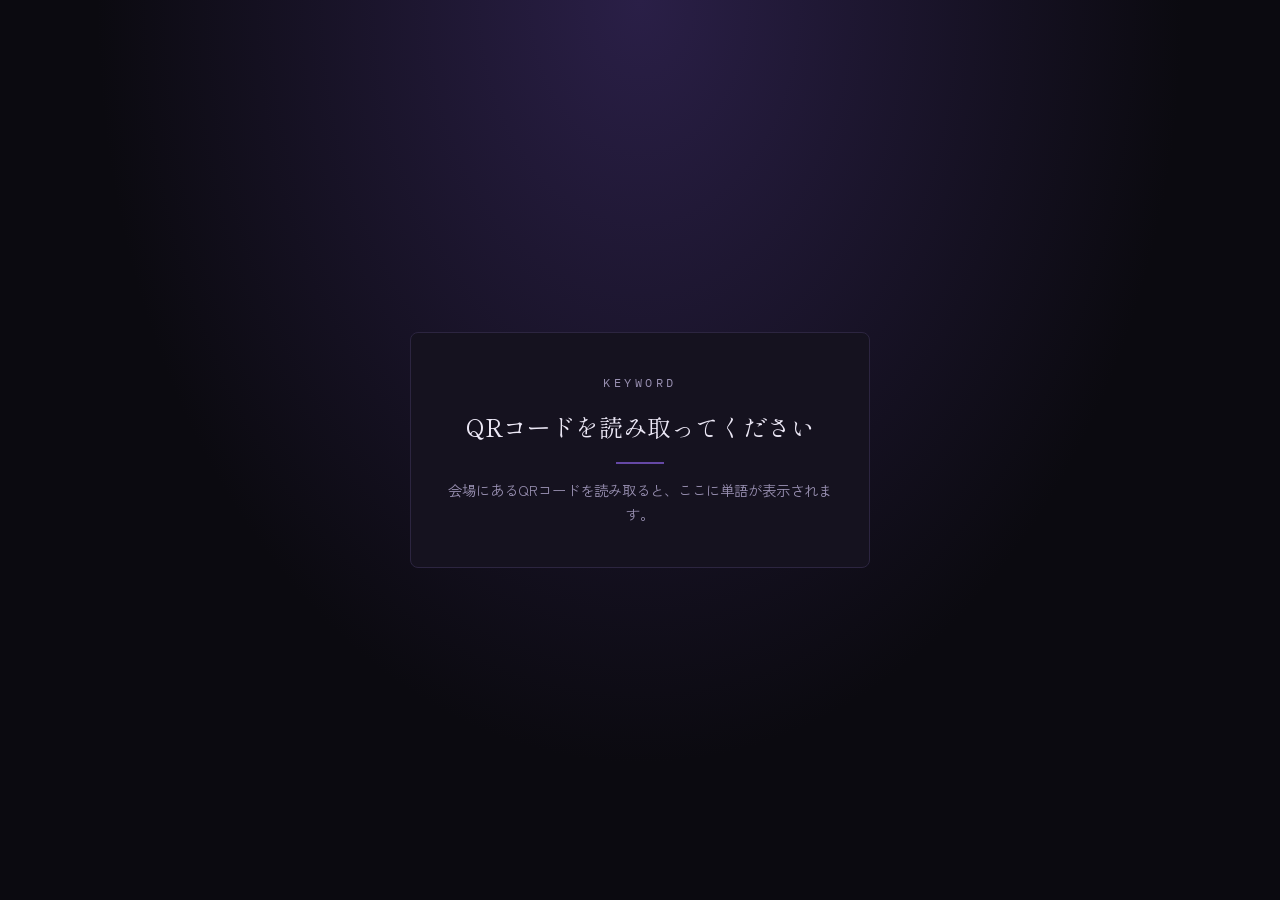
==== index.html @ 09abcf12 "QRキーワードページを追加 Co-Authored-By: Claude Opus 5.5 <noreply@anthropic.com> Claude-Session: https://claude" ====
<!doctype html>
<html lang="ja">
<head>
<meta charset="utf-8">
<meta name="viewport" content="width=device-width,initial-scale=1,viewport-fit=cover">
<meta name="robots" content="noindex">
<title>QRキーワード</title>
<link rel="stylesheet" href="https://fonts.googleapis.com/css2?family=Shippori+Mincho+B1:wght@600;800&family=Zen+Kaku+Gothic+New:wght@400;700&family=IBM+Plex+Mono:wght@500&display=swap">
<link rel="stylesheet" href="style.css">
</head>
<body>
<div class="wrap"><div class="panel"><div class="show" id="show"><span class="eyebrow">KEYWORD</span><p class="sub-t">読み込んでいます…</p></div></div></div>
<script src="crypto.js"></script>
<script>
const show = document.getElementById('show');
let config = null;
const view = (body) => { show.innerHTML = '<span class="eyebrow">KEYWORD</span>' + body; };
async function render() {
  const token = location.hash.slice(1);
  if (!token) return view('<p class="wait">QRコードを読み取ってください</p><div class="rule"></div><p class="sub-t">会場にあるQRコードを読み取ると、ここに単語が表示されます。</p>');
  if (!config) {
    try { config = await (await fetch('words.json', { cache: 'no-store' })).json(); }
    catch (e) { return view('<p class="wait ngt">読み込めませんでした</p><div class="rule"></div><p class="sub-t">通信状況を確認して、ページを読み込み直してください。</p>'); }
  }
  view('<p class="sub-t">読み込んでいます…</p>');
  const word = await MB.open(config, token);
  if (location.hash.slice(1) !== token) return;
  view(word === null
    ? '<p class="wait ngt">このQRコードは登録されていません</p><div class="rule"></div><p class="sub-t">読み取ったQRコードをもう一度確認してください。</p>'
    : `<p class="word flash">${MB.esc(word)}</p><div class="rule"></div>`);
}
window.addEventListener('hashchange', render);
render();
</script>
</body>
</html>
---- style.css ----
/* 黒地に紫の単一テーマ（謎解き解答判定と共通） */
:root{
  --bg:#0b0a10; --panel:#15121f; --line:#2c2540; --ink:#ece8f6; --muted:#9a91b3;
  --purple:#9b6dff; --purple-soft:#2a1f47; --ng:#ff6b8a; --on-purple:#0b0a10; --qr-bg:#ffffff;
  --f-display:"Shippori Mincho B1","Hiragino Mincho ProN",serif;
  --f-body:"Zen Kaku Gothic New","Hiragino Sans","Noto Sans JP",sans-serif;
  --f-mono:"IBM Plex Mono",ui-monospace,monospace;
  color-scheme:dark;
}
*{box-sizing:border-box}
html,body{min-height:100%;margin:0}
body{background:var(--bg);color:var(--ink);font-family:var(--f-body);font-size:16px;line-height:1.7;
  background-image:radial-gradient(ellipse at 50% 0%, var(--purple-soft), transparent 60%);background-repeat:no-repeat;
  padding-top:env(safe-area-inset-top,0px);padding-bottom:env(safe-area-inset-bottom,0px)}
.wrap{min-height:100vh;display:grid;place-items:center;padding-inline:16px;padding-block:32px}
.panel{width:100%;max-width:460px;background:var(--panel);border:1px solid var(--line);border-radius:8px;padding:40px 24px;display:flex;flex-direction:column;gap:22px}
.panel.wide{max-width:720px;padding:32px 24px}
.eyebrow{font-family:var(--f-mono);font-size:.72rem;letter-spacing:.3em;color:var(--muted)}
.show{text-align:center;display:flex;flex-direction:column;gap:14px;align-items:center}
.word{margin:0;font-family:var(--f-display);font-weight:800;font-size:clamp(2.2rem,11vw,3.6rem);line-height:1.25;color:var(--purple);letter-spacing:.08em;overflow-wrap:anywhere;text-wrap:balance}
.rule{width:48px;height:2px;background:var(--purple);opacity:.6}
.wait{margin:0;font-family:var(--f-display);font-size:1.5rem}
.sub-t{margin:0;color:var(--muted);font-size:.9rem}
.ngt{color:var(--ng)}
.flash{animation:flash .6s ease-out}
@keyframes flash{from{transform:scale(1.12);opacity:0;filter:blur(4px)}to{transform:scale(1);opacity:1;filter:none}}
@media (prefers-reduced-motion:reduce){.flash{animation:none}}
input{font:inherit;padding:10px 12px;border:1px solid var(--line);border-radius:6px;background:var(--bg);color:var(--ink);width:100%}
input::placeholder{color:var(--muted)}
input:focus{outline:none;border-color:var(--purple)}
button,.btn{font:inherit;font-weight:700;padding:12px 16px;border:0;border-radius:6px;background:var(--purple);color:var(--on-purple);cursor:pointer;text-decoration:none;display:inline-block}
button:hover,.btn:hover{filter:brightness(1.1)}
button:focus-visible,input:focus-visible,a:focus-visible,label.file:focus-within{outline:2px solid var(--purple);outline-offset:2px}
button.sub,a.sub,label.file{background:transparent;color:var(--muted);border:1px solid var(--line);font-weight:400;font-size:.82rem;padding:7px 11px;border-radius:6px;cursor:pointer;text-decoration:none}
button.sub:hover,a.sub:hover,label.file:hover{color:var(--ink);border-color:var(--purple)}
label.file input{display:none}
.row{display:flex;gap:8px;justify-content:center;align-items:center;flex-wrap:wrap;font-size:.85rem;color:var(--muted)}
.row.end{justify-content:flex-end}
.row.start{justify-content:flex-start}
.msg{margin:0;min-height:1.7em;text-align:center;font-size:.95rem}
.msg.ng{color:var(--ng)} .msg.ok{color:var(--purple)}
.adminhead h1{margin:0;font-family:var(--f-display);font-size:1.6rem;color:var(--purple)}
.lead{margin:0;color:var(--muted);font-size:.88rem}
.lead ol{margin:6px 0 0;padding-left:1.4em}
label.f{display:flex;flex-direction:column;gap:4px;font-size:.8rem;color:var(--muted)}
.item{border:1px solid var(--line);border-radius:6px;padding:16px;display:grid;grid-template-columns:132px 1fr;gap:16px;align-items:start}
.item .qr{width:132px;height:132px;background:var(--qr-bg);border-radius:4px;display:grid;place-items:center}
.item .qr canvas{width:120px;height:120px;image-rendering:pixelated}
.item .fields{display:flex;flex-direction:column;gap:10px;min-width:0}
.item header{display:flex;justify-content:space-between;align-items:center;gap:8px}
.item h2{margin:0;font-family:var(--f-mono);font-size:.8rem;letter-spacing:.2em;color:var(--purple)}
.url{font-family:var(--f-mono);font-size:.72rem;color:var(--muted);overflow-wrap:anywhere;user-select:all}
.empty{text-align:center;color:var(--muted);margin:0;padding:16px;border:1px dashed var(--line);border-radius:6px}
.box{border:1px solid var(--line);border-radius:6px;padding:16px;display:flex;flex-direction:column;gap:10px}
.box h3{margin:0;font-size:.95rem}
@media (max-width:520px){.item{grid-template-columns:1fr}.item .qr{justify-self:center}}
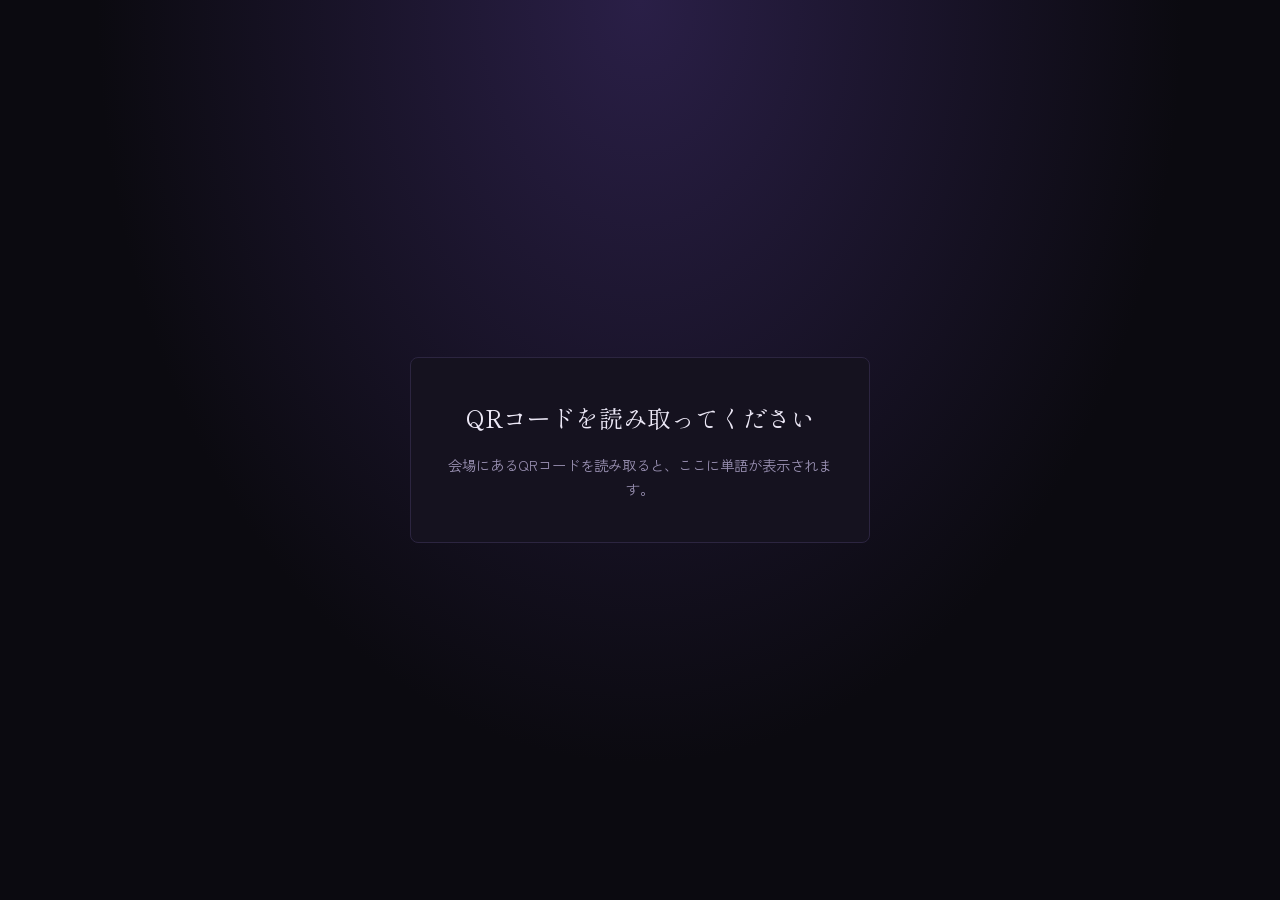
==== commit 02732ce1: "表示ページの下線とKEYWORD表記を削除 Co-Authored-By: Claude Opus 5.5 <noreply@anthropic.com> Claude-Session: https:" ====
--- a/index.html
+++ b/index.html
@@ -9,25 +9,40 @@
 <link rel="stylesheet" href="style.css">
 </head>
 <body>
-<div class="wrap"><div class="panel"><div class="show" id="show"><span class="eyebrow">KEYWORD</span><p class="sub-t">読み込んでいます…</p></div></div></div>
+<div class="wrap"><div class="panel"><div class="show" id="show"><p class="sub-t">読み込んでいます…</p></div></div></div>
 <script src="crypto.js"></script>
 <script>
 const show = document.getElementById('show');
+const hashToken = () => { const h = location.hash.slice(1); try { return decodeURIComponent(h); } catch (e) { return h; } };
 let config = null;
-const view = (body) => { show.innerHTML = '<span class="eyebrow">KEYWORD</span>' + body; };
+const view = (body) => { show.innerHTML = body; };
 async function render() {
-  const token = location.hash.slice(1);
-  if (!token) return view('<p class="wait">QRコードを読み取ってください</p><div class="rule"></div><p class="sub-t">会場にあるQRコードを読み取ると、ここに単語が表示されます。</p>');
+  const token = hashToken();
+  if (!token) return view('<p class="wait">QRコードを読み取ってください</p><p class="sub-t">会場にあるQRコードを読み取ると、ここに単語が表示されます。</p>');
   if (!config) {
     try { config = await (await fetch('words.json', { cache: 'no-store' })).json(); }
-    catch (e) { return view('<p class="wait ngt">読み込めませんでした</p><div class="rule"></div><p class="sub-t">通信状況を確認して、ページを読み込み直してください。</p>'); }
+    catch (e) { return view('<p class="wait ngt">読み込めませんでした</p><p class="sub-t">通信状況を確認して、ページを読み込み直してください。</p>'); }
   }
   view('<p class="sub-t">読み込んでいます…</p>');
-  const word = await MB.open(config, token);
-  if (location.hash.slice(1) !== token) return;
-  view(word === null
-    ? '<p class="wait ngt">このQRコードは登録されていません</p><div class="rule"></div><p class="sub-t">読み取ったQRコードをもう一度確認してください。</p>'
-    : `<p class="word flash">${MB.esc(word)}</p><div class="rule"></div>`);
+  const item = await MB.open(config, token);
+  if (hashToken() !== token) return;
+  if (item === null) return view('<p class="wait ngt">このQRコードは登録されていません</p><p class="sub-t">読み取ったQRコードをもう一度確認してください。</p>');
+  view((item.w ? `<p class="word flash">${MB.esc(item.w)}</p>` : '')
+    + (item.img ? '<div class="pic flash" id="pic"><p class="sub-t">画像を読み込んでいます…</p></div>' : ''));
+  if (!item.img) return;
+  const pic = document.getElementById('pic');
+  try {
+    const res = await fetch(item.img.f);
+    if (!res.ok) throw 0;
+    const bytes = await MB.openBytes(config.salt, token, item.img.iv, new Uint8Array(await res.arrayBuffer()));
+    if (hashToken() !== token) return;
+    const img = new Image();
+    img.alt = item.w || '画像';
+    img.src = URL.createObjectURL(new Blob([bytes], { type: item.img.type || 'image/jpeg' }));
+    pic.replaceChildren(img);
+  } catch (e) {
+    pic.innerHTML = '<p class="sub-t ngt">画像を読み込めませんでした。ページを読み込み直してください。</p>';
+  }
 }
 window.addEventListener('hashchange', render);
 render();
--- a/style.css
+++ b/style.css
@@ -19,6 +19,12 @@
 .show{text-align:center;display:flex;flex-direction:column;gap:14px;align-items:center}
 .word{margin:0;font-family:var(--f-display);font-weight:800;font-size:clamp(2.2rem,11vw,3.6rem);line-height:1.25;color:var(--purple);letter-spacing:.08em;overflow-wrap:anywhere;text-wrap:balance}
 .rule{width:48px;height:2px;background:var(--purple);opacity:.6}
+.pic{width:100%;display:grid;place-items:center}
+.pic img{display:block;max-width:100%;max-height:70vh;border-radius:6px;border:1px solid var(--line)}
+.thumb{display:flex;gap:10px;align-items:center;flex-wrap:wrap}
+.thumb img{width:72px;height:72px;object-fit:cover;border-radius:4px;border:1px solid var(--line)}
+.thumb .none{width:72px;height:72px;border:1px dashed var(--line);border-radius:4px;display:grid;place-items:center;font-size:.7rem;color:var(--muted);text-align:center}
+.tag{font-size:.72rem;padding:2px 8px;border-radius:10px;border:1px solid var(--ng);color:var(--ng)}
 .wait{margin:0;font-family:var(--f-display);font-size:1.5rem}
 .sub-t{margin:0;color:var(--muted);font-size:.9rem}
 .ngt{color:var(--ng)}
